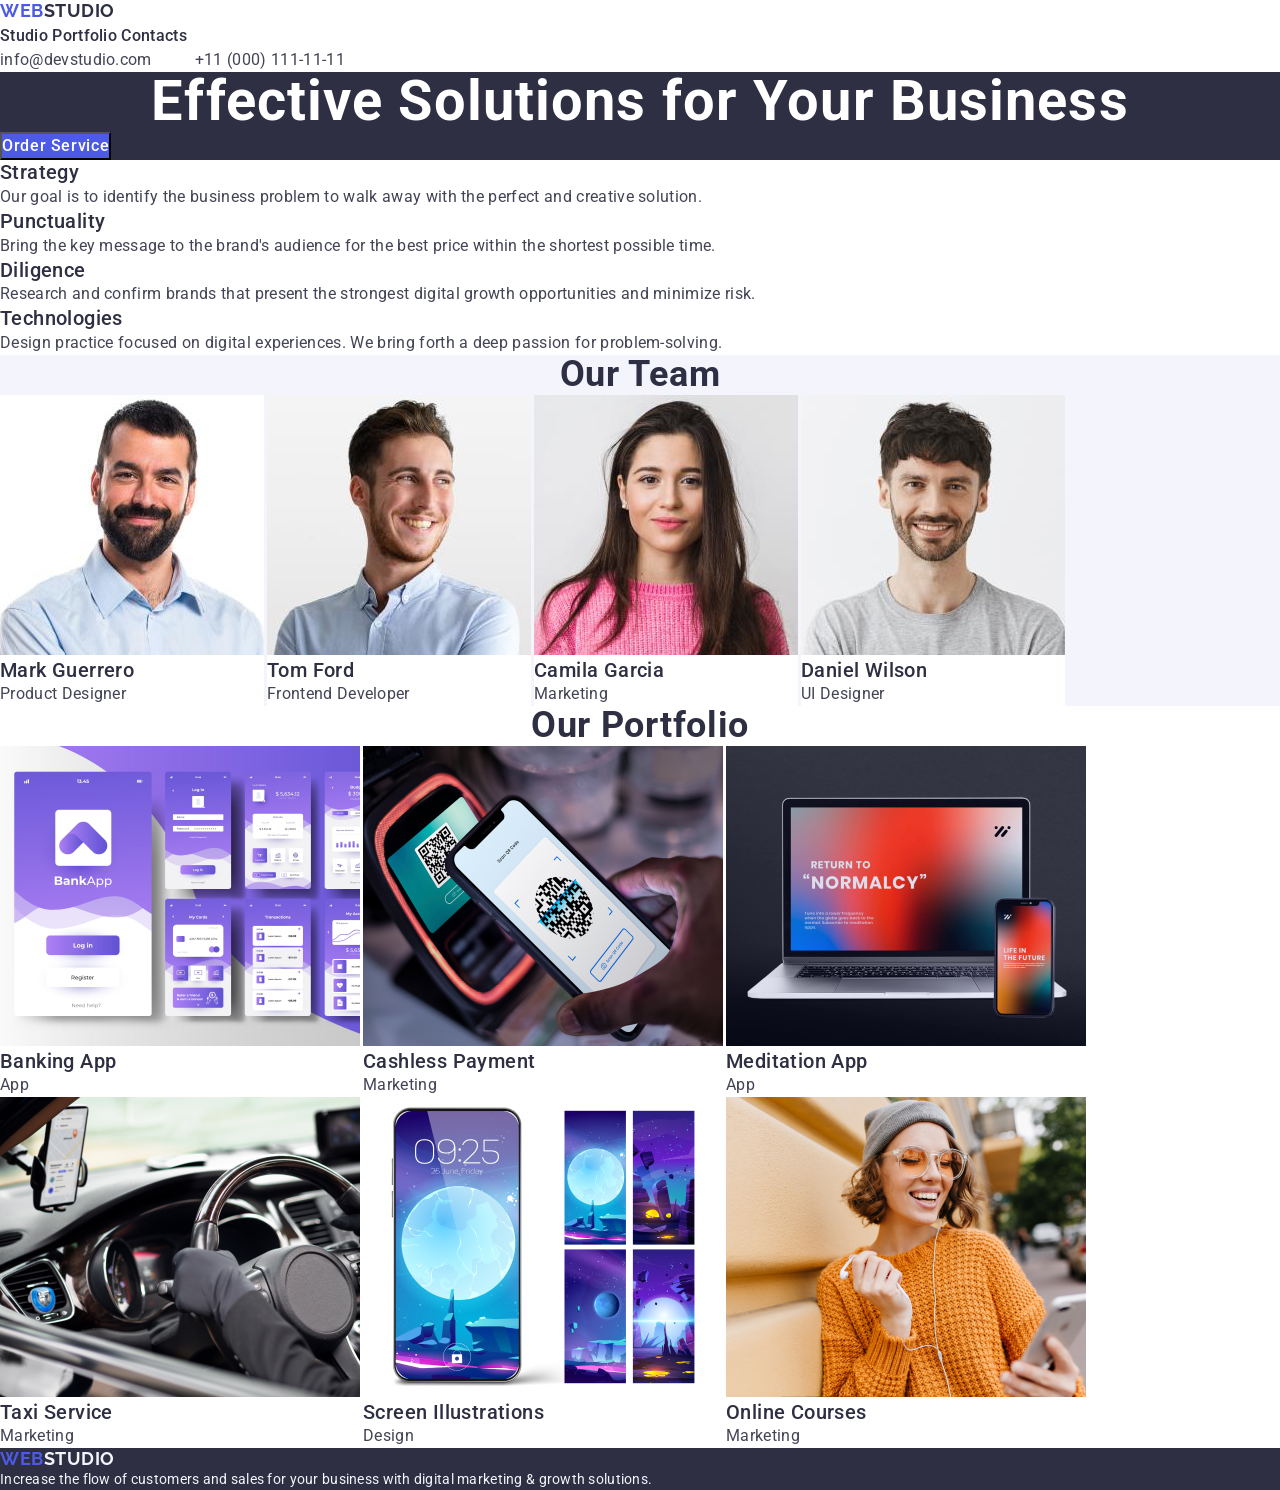
==== index.html @ ec9710a0 "1011 1227" ====
<!DOCTYPE html>
<html lang="en">
  <head>
    <meta charset="UTF-8" />
    <meta name="viewport" content="width=device-width, initial-scale=1.0" />
    <title>Webstudio</title>
    <link
      rel="stylesheet"
      href="https://cdnjs.cloudflare.com/ajax/libs/modern-normalize/3.0.1/modern-normalize.min.css"
      integrity="sha512-q6WgHqiHlKyOqslT/lgBgodhd03Wp4BEqKeW6nNtlOY4quzyG3VoQKFrieaCeSnuVseNKRGpGeDU3qPmabCANg=="
      crossorigin="anonymous"
      referrerpolicy="no-referrer"
    />
    <link rel="preconnect" href="https://fonts.googleapis.com" />
    <link rel="preconnect" href="https://fonts.gstatic.com" crossorigin />
    <link
      href="https://fonts.googleapis.com/css2?family=Raleway:wght@700&family=Roboto:wght@400;500;700&display=swap"
      rel="stylesheet"
    />
    <link rel="stylesheet" href="./css/styles.css" />
  </head>
  <body>
    <!------------------------------------------Logo + menu------------->
    <header class="container header-page">
      <nav class="nav">
        <a class="logo logo-header" href="./index.html"
          >Web<span class="logo-text">Studio</span></a
        >
        <ul class="nav-menu">
          <li class="menu-link">
            <a class="nav-link nav-item" href="./index.html">Studio</a>
          </li>
          <li class="menu-item">
            <a class="nav-item" href="">Portfolio</a>
          </li>
          <li class="menu-item">
            <a class="nav-item" href="">Contacts</a>
          </li>
        </ul>
      </nav>
      <address class="contacts">
        <ul class="contacts-list">
          <li class="e-mail">
            <a class="contacts-link" href="mailto:info@devstudio.com"
              >info@devstudio.com</a
            >
          </li>
          <li class="tel">
            <a class="contacts-link" href="tel:+11(000)111-11-11"
              >+11 (000) 111-11-11</a
            >
          </li>
        </ul>
      </address>
    </header>
    <main>
      <h1 hidden>Peculiarities</h1>

<!-- hero section -->
 
      <section class="hero">
        <h1 class="hero-title">Effective Solutions for Your Business</h1>
        <button class="btn-business" type="button">Order Service</button>
      </section>
  
      <section class="company">
        <ul class="about-company">
          <li class="about-block">
            <h3 class="target-company">Strategy</h3>
            <p class="text">
              Our goal is to identify the business problem to walk away with the
              perfect and creative solution.
            </p>
          </li>
          <li class="about-block">
            <h3 class="target-company">Punctuality</h3>
            <p class="text">
              Bring the key message to the brand's audience for the best price
              within the shortest possible time.
            </p>
          </li>
          <li class="about-block">
            <h3 class="target-company">Diligence</h3>
            <p class="text">
              Research and confirm brands that present the strongest digital
              growth opportunities and minimize risk.
            </p>
          </li>
          <li class="about-block">
            <h3 class="target-company">Technologies</h3>
            <p class="text">
              Design practice focused on digital experiences. We bring forth a
              deep passion for problem-solving.
            </p>
          </li>
        </ul>
      </section>

      <section class="block-team">
        <h2 class="title-team">Our Team</h2>
          <ul> 
            <li class="our-team">
              <img
                class="img-team"
                src="./images/MarkGuerrero.jpg"
                height="260"
                width="264"
                alt="Mark Guerrero"
              />
                <h3 class="representative">Mark Guerrero</h3>
                <p class="text">Product Designer</p>
            </li>
            <li class="our-team">
              <img
                class="img-team"
                src="./images/TomFord.jpg"
                height="260"
                width="264"
                alt="Tom Ford"
              />
                <h3 class="representative">Tom Ford</h3>
                <p class="text">Frontend Developer</p>
            </li>
            <li class="our-team">
              <img
                class="img-team"
                src="./images/CamilaGarcia.jpg"
                height="260"
                width="264"
                alt="Camila Garcia"
              />
                <h3 class="representative">Camila Garcia</h3>
                <p class="text">Marketing</p>
            </li>
            <li class="our-team">
              <img
                class="img-team"
                src="./images/DanielWilson.jpg"
                height="260"
                width="264"
                alt="Daniel Wilson"
              />
                <h3 class="representative">Daniel Wilson</h3>
                <p class="text">UI Designer</p>
            </li>
        </ul>
      </section>

      <!------------our portfolio----------------------->

      <section class="portfolio-team">
        <h2 class="portfolio">Our Portfolio</h2>
          <ul class="card-portfolio">
            <li class="our-portfolio">
              <img
                class="img-portfolio"
                src="./images/BankingApp.jpg"
                width="360"
                alt="BankingApp"
              />
                <h3 class="portfolio-name">Banking App</h3>
                <p class="text-portfolio">App</p>
            </li>
            <li class="our-portfolio">
              <img
                class="img-portfolio"
                src="./images/CashlessPayment.jpg"
                width="360"
                alt="Cashless Payment"
              />
              <h3 class="portfolio-name">Cashless Payment</h3>
              <p class="text-portfolio">Marketing</p>
            </li>
            <li class="our-portfolio">
              <img
                class="img-portfolio"
                src="./images/MeditationApp.jpg"
                width="360"
                alt="Meditation App"
              />
              <h3 class="portfolio-name">Meditation App</h3>
              <p class="text-portfolio">App</p>
            </li>
            <li class="our-portfolio">
              <img
                class="img-portfolio"
                src="./images/TaxiService.jpg"
                width="360"
                alt="Taxi Service"
              />
              <h3 class="portfolio-name">Taxi Service</h3>
              <p class="text-portfolio">Marketing</p>
            </li>
            <li class="our-portfolio">
              <img
                class="img-portfolio"
                src="./images/ScreenIllustrations.jpg"
                width="360"
                alt="Screen Illustrations"
              />
              <h3 class="portfolio-name">Screen Illustrations</h3>
              <p class="text-portfolio">Design</p>
            </li>
            <li class="our-portfolio">
              <img
                class="img-portfolio"
                src="./images/OnlineCourses.jpg"
                width="360"
                alt="Online Courses"
              />
              <h3 class="portfolio-name">Online Courses</h3>
              <p class="text-portfolio">Marketing</p>
            </li>
          </ul>
      </section>
    </main>
    <footer class="footer">
      <!----------------footer menu---------------------------->

      <a class="logo footer-logo" href="#"
          >Web<span class="logo-text">Studio</span></a
        >
      <p class="text-footer">
          Increase the flow of customers and sales for your business with
          digital marketing & growth solutions.
      </p>
    </footer>
  </body>
</html>
---- css/styles.css ----
body {
    font-family: "Raleway", sans-serif;
    font-family: "Roboto", sans-serif;
    color: #434455;
    background-color: #ffffff;
    font-size: 14px;
}

* {
    margin: 0;
    padding: 0;
}

ul,
li ol {
    list-style-type: none;
    cursor: pointer;
}

a {
    text-decoration: none;
    cursor: pointer;
}

/* .visually-hidden {
    position: absolute;
    width: 1px;
    height: 1px;
    margin: -1px;
    border: 0;
    padding: 0;

    white-space: nowrap;
    clip-path: inset(100%);
    clip: rect(0 0 0 0);
    overflow: hidden;
} */

nav,
li,
ol a,
button {
    cursor: pointer;
    display: inline-block;
}

.logo {
    font-family: "Raleway", sans-serif;
    font-weight: 700;
    font-size: 18px;
    line-height: 1.17;
    letter-spacing: 0.03em;
    text-transform: uppercase;
    color: #4d5ae5;
}

.logo-header .logo-text {
    color: #2e2f42;
}

.footer-logo .logo-text {
    color: #f4f4fd;
}


.nav {
    cursor: pointer;
    font-size: 16px;
    line-height: 1.5;
    letter-spacing: 0.02em;
    font-weight: 500;
}

.nav-menu {
    color: #2e2f42;
}

.nav-link:hover,
.nav-link:focus {
    color: #404bbf;
}


.contacts-list {
    font-style: normal;
}

.contacts-link {
    font-size: 16px;
    line-height: 1.5;
    letter-spacing: 0.02em;
    color: #434455;
}

.contacts-item {
    font-weight: 400;
    letter-spacing: 0.02em;
    margin-right: 40px;
}

.nav-item {
    font-weight: 500;
    font-size: 16px;
    line-height: 1.5;
    letter-spacing: 0.02em;
    color: #2e2f42;
}

.contacts-link {
    font-size: 16px;
    line-height: 1.5;
    letter-spacing: 0.02em;
    color: #434455;
}

.contacts {
    font-style: normal;
}

.e-mail {
    margin-right: 40px;
}


.contacts-link:hover,
.contacts-link:focus {
    color: #404bbf;
}


.hero {
    background-color: #2e2f42;
}

.hero-title {
    font-size: 56px;
    line-height: 1.07;
    text-align: center;
    letter-spacing: 0.02em;
    color: #ffffff;
    cursor: pointer;
}

.btn-business {
    background-color: #4d5ae5;
    font-family: "Roboto", sans-serif;
    font-weight: 500;
    font-size: 16px;
    line-height: 1.5;
    letter-spacing: 0.04em;
    color: #ffffff;
}

/* .btn-business:active, */
.btn-business:hover,
.btn-business:focus {
    color: #ffffff;
    background: #9747ff;
}

.about-block {
    letter-spacing: 0.02em;
    line-height: 1.24;
}

.target-company {
    font-weight: 500;
    font-size: 20px;
    letter-spacing: 0.02em;
    color: #2e2f42;
}

.text {
    font-size: 16px;
    line-height: 1.5;
    letter-spacing: 0.02em;
    color: #434455;
}


.block-team {
    background-color: #f4f4fd;
}

.title-team {
    font-size: 36px;
    line-height: 1.11;
    text-align: center;
    letter-spacing: 0.02em;
    text-transform: capitalize;
    color: #2e2f42;
}

.our-team {
    border-left-color: #ffffff;
}

.representative {
    font-weight: 500;
    font-size: 20px;
    line-height: 1.2;
    letter-spacing: 0.02em;
    color: #2e2f42;
}

.text {
    font-size: 16px;
    line-height: 1.5;
    letter-spacing: 0.02em;
    color: #434455;
}




.our-team {
    background-color: #ffffff;
}


/* ------------our portfolio----------------------- */

.portfolio {
    font-size: 36px;
    line-height: 1.11;
    text-align: center;
    letter-spacing: 0.02em;
    text-transform: capitalize;
    color:#2e2f42;
}

.portfolio-name {
    font-weight: 500;
    font-size: 20px;
    line-height: 1.2;
    letter-spacing: 0.02em;
    color: #2e2f42;
}

.text-portfolio {
    font-size: 16px;
    line-height: 1.5;
    letter-spacing: 0.02em;
    color: #434455;

}

/* ----------------footer menu---------------------------- */

.footer {
    background-color: #2e2f42;
    /* justify-content: center;
    display: flex;
} */

    /* .block-footer {
    height: 312px;
    padding-top: 100px;
    padding-left: 156px;
    text-align: left;
    /* width: 1440px; */
}

.footer-logo {
    font-family: "Raleway", sans-serif;
    font-weight: 700;
    font-size: 18px;
    letter-spacing: 0.03em;
    text-transform: uppercase;
    line-height: 1.17;
    color: #4d5ae5;
}

.text-footer {
    line-height: 1.5;
    color: #f4f4fd;
    letter-spacing: 0.02em;
    /* padding-top: 16px; */
    /* width: 264px; */
}
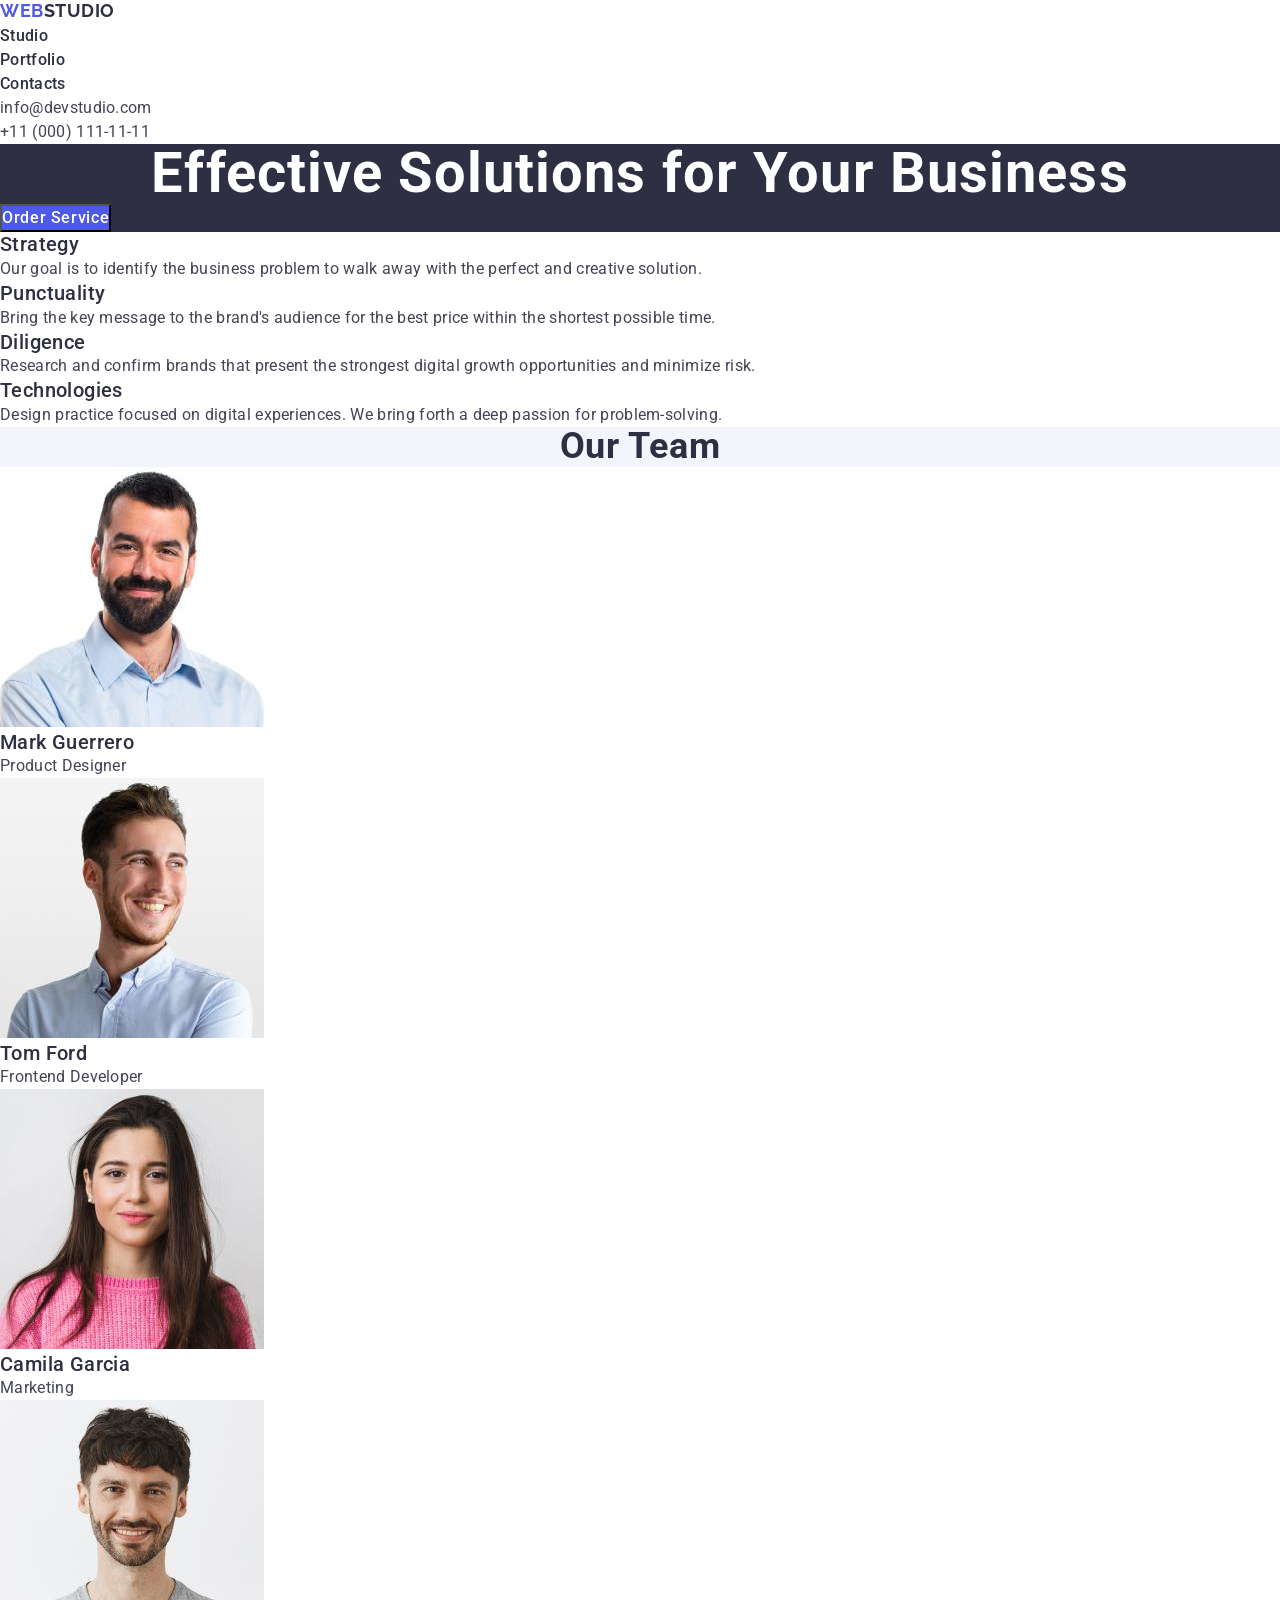
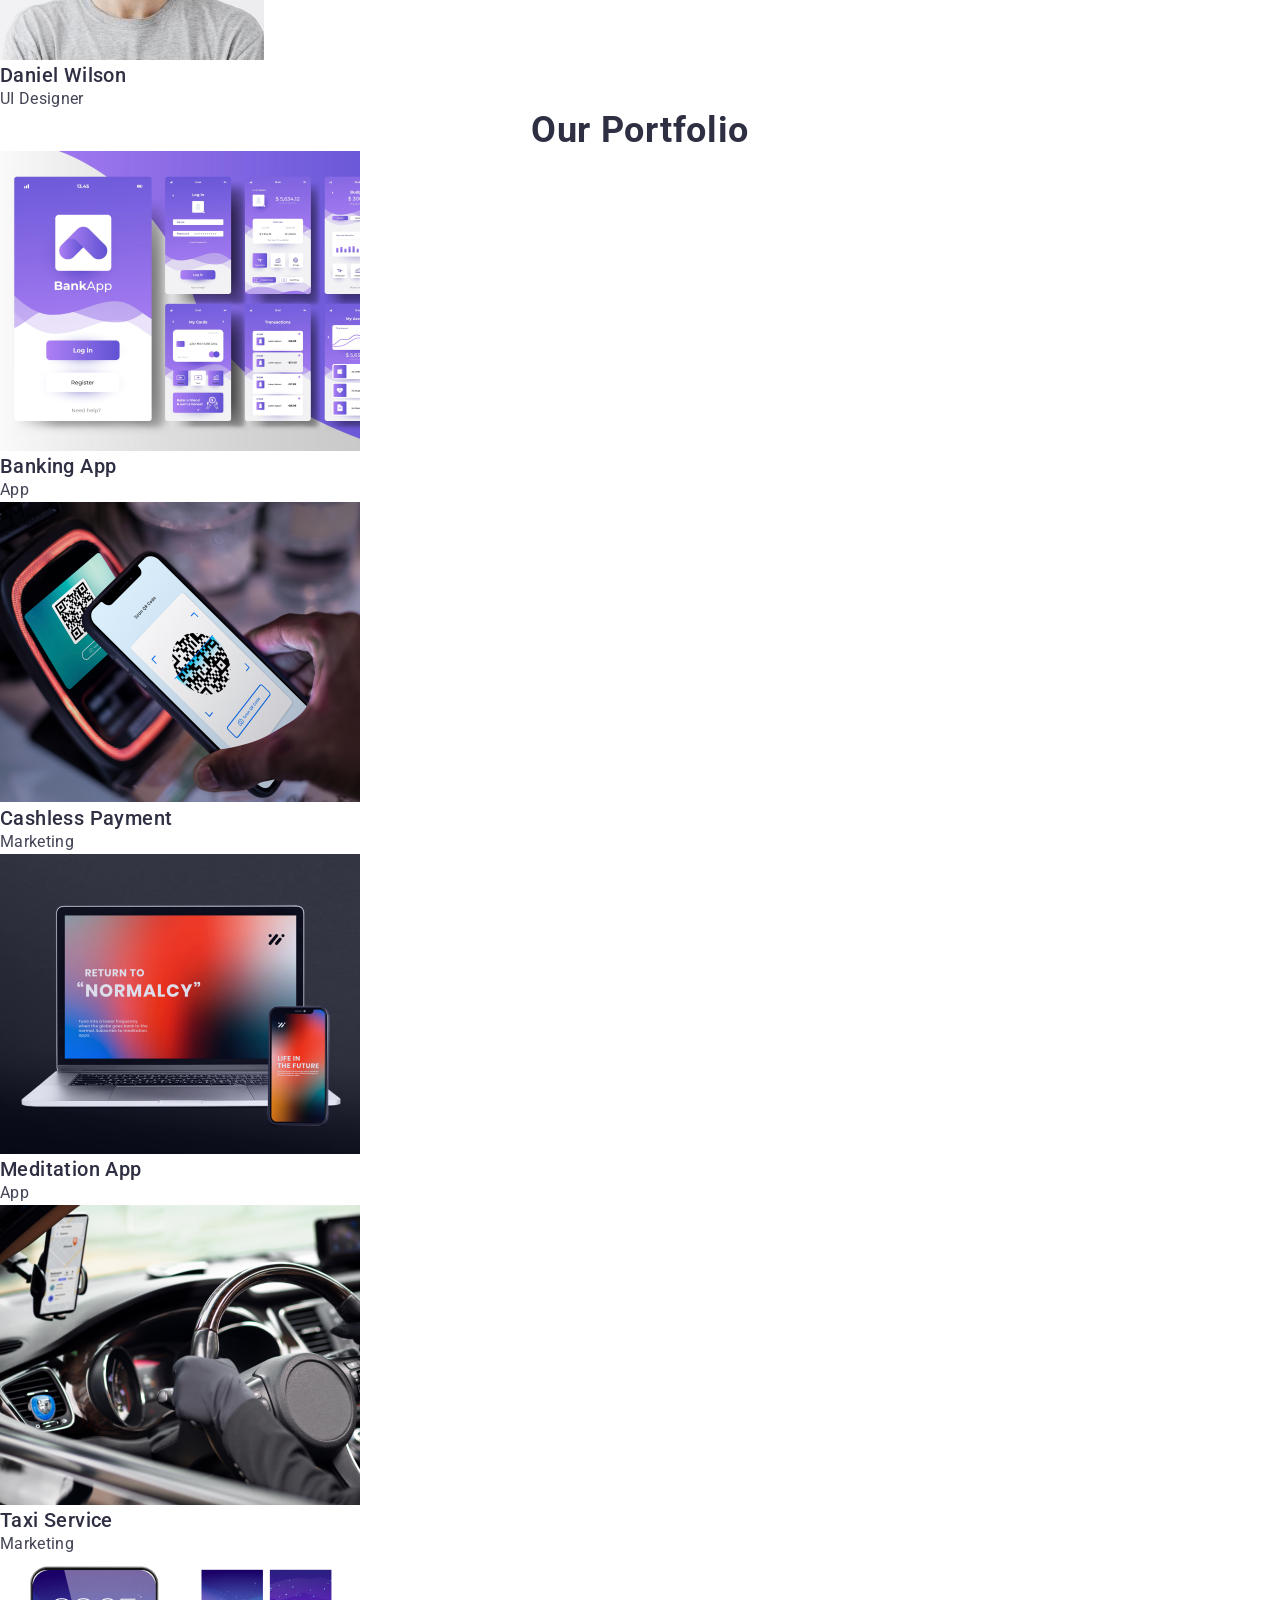
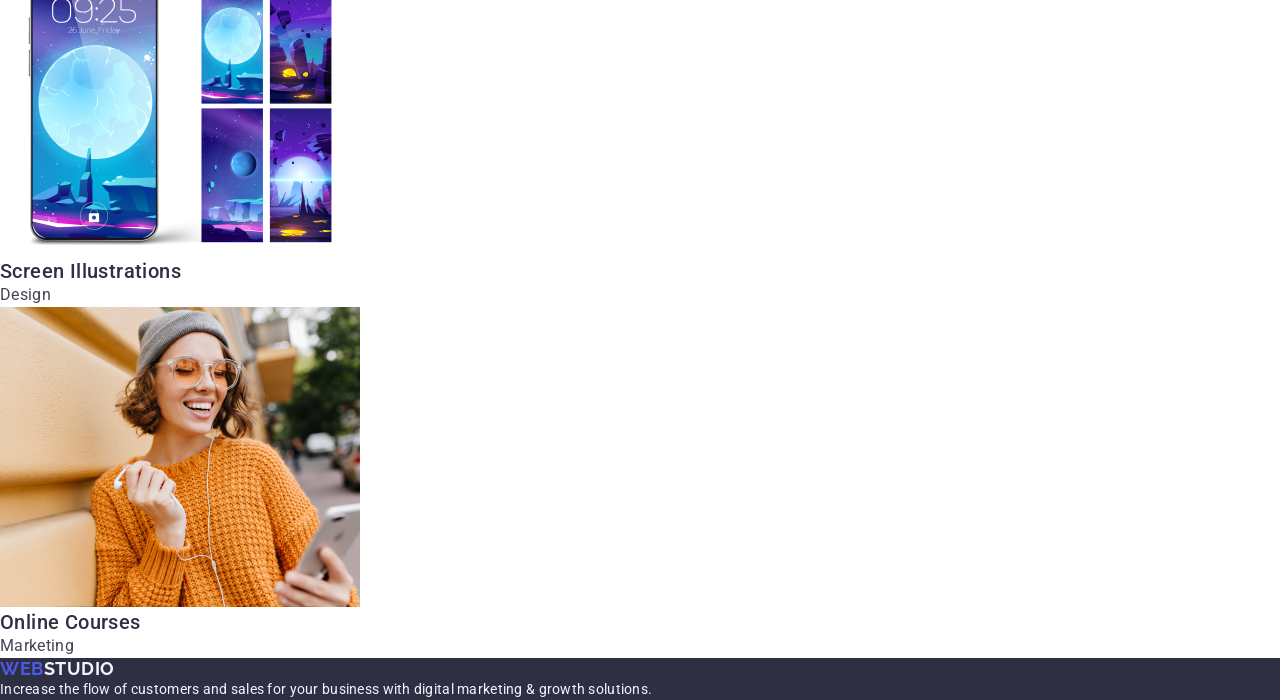
==== commit 66596f78: "1011 1335" ====
--- a/index.html
+++ b/index.html
@@ -54,16 +54,16 @@
       </address>
     </header>
     <main>
-      <h1 hidden>Peculiarities</h1>
-
-<!-- hero section -->
- 
-      <section class="hero">
-        <h1 class="hero-title">Effective Solutions for Your Business</h1>
-        <button class="btn-business" type="button">Order Service</button>
-      </section>
+
+      <!-- hero section -->
+
+    <section class="hero">
+      <h1 class="hero-title">Effective Solutions for Your Business</h1>
+      <button class="btn-business" type="button">Order Service</button>
+    </section>
   
       <section class="company">
+        <h2 hidden>Benefits</h2>
         <ul class="about-company">
           <li class="about-block">
             <h3 class="target-company">Strategy</h3>
--- a/css/styles.css
+++ b/css/styles.css
@@ -12,7 +12,8 @@
 }
 
 ul,
-li ol {
+li,
+ol {
     list-style-type: none;
     cursor: pointer;
 }
@@ -41,7 +42,7 @@
 ol a,
 button {
     cursor: pointer;
-    display: inline-block;
+    /* display: inline-block; */
 }
 
 .logo {
@@ -127,6 +128,7 @@
     color: #404bbf;
 }
 
+/* hero section */
 
 .hero {
     background-color: #2e2f42;
@@ -154,8 +156,9 @@
 /* .btn-business:active, */
 .btn-business:hover,
 .btn-business:focus {
-    color: #ffffff;
-    background: #9747ff;
+    background-color: #404BBF;
+    /* color: #ffffff;
+    background: #9747ff; */
 }
 
 .about-block {
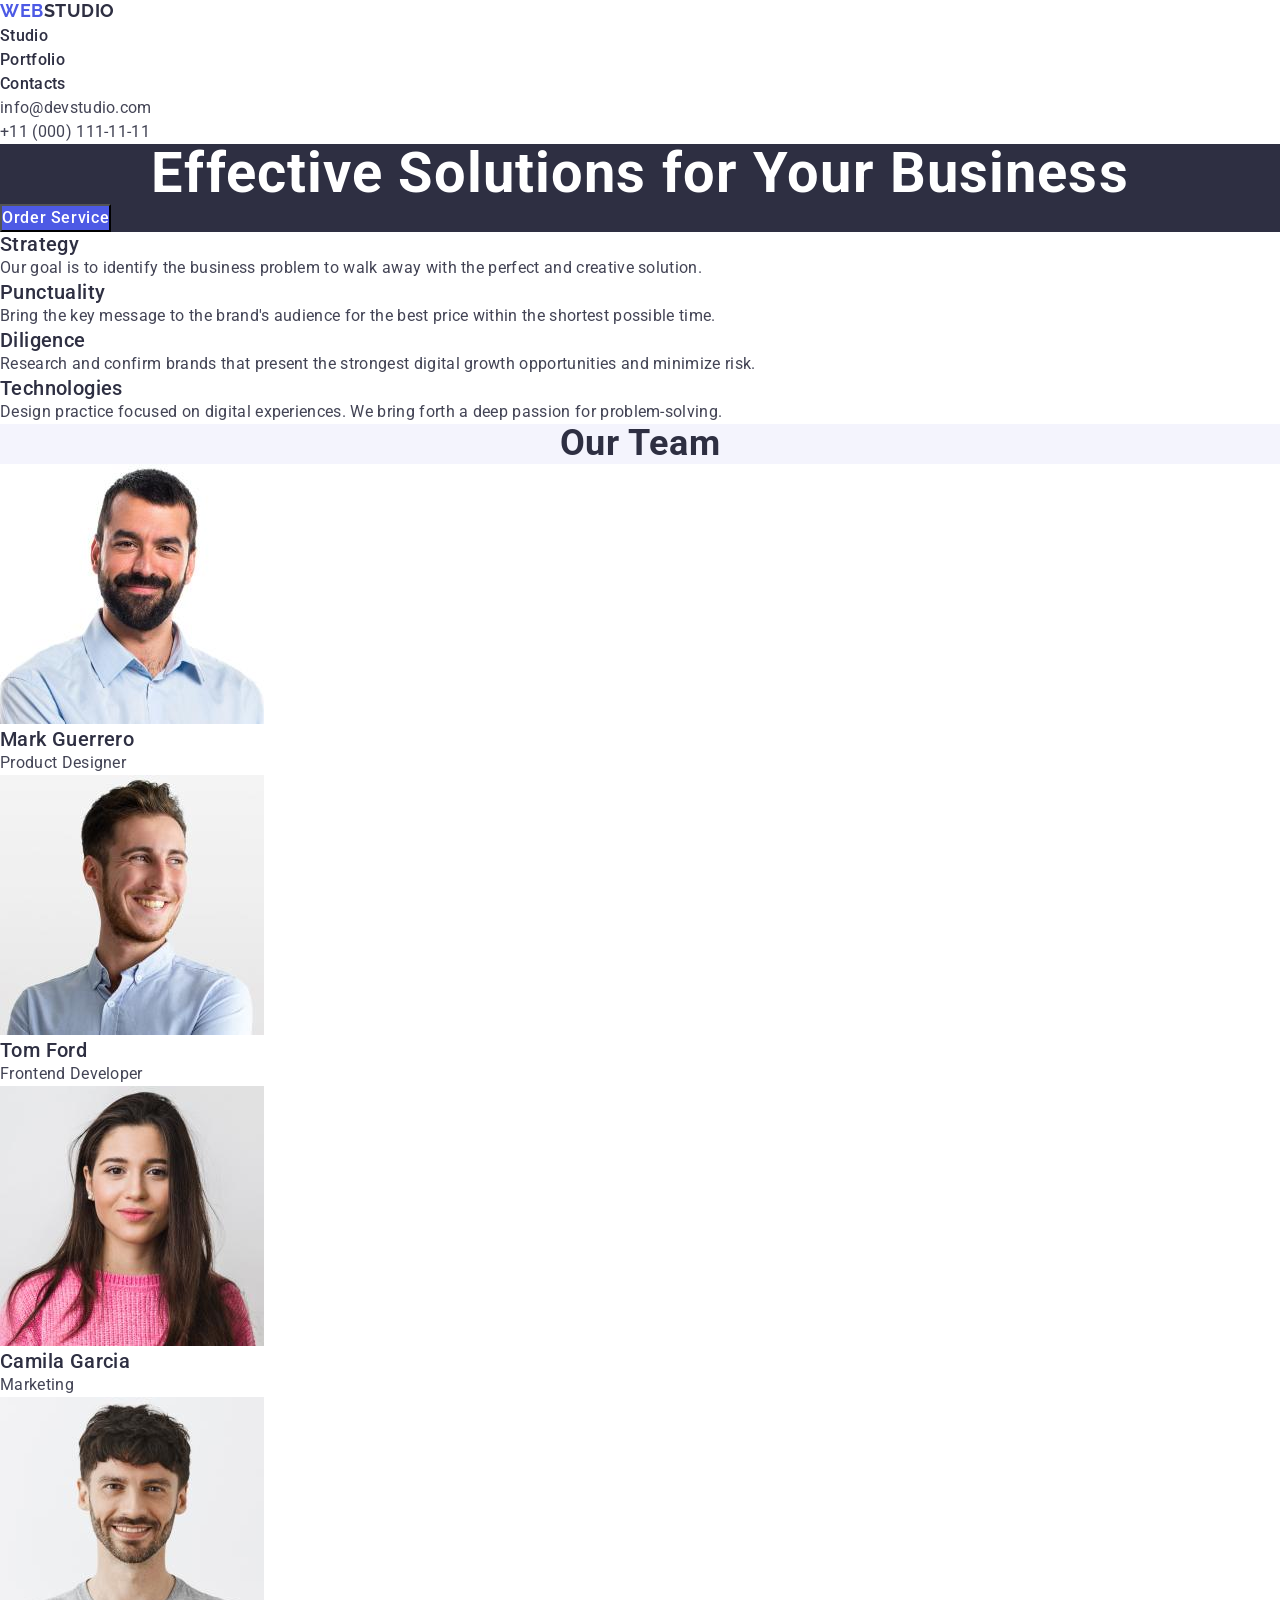
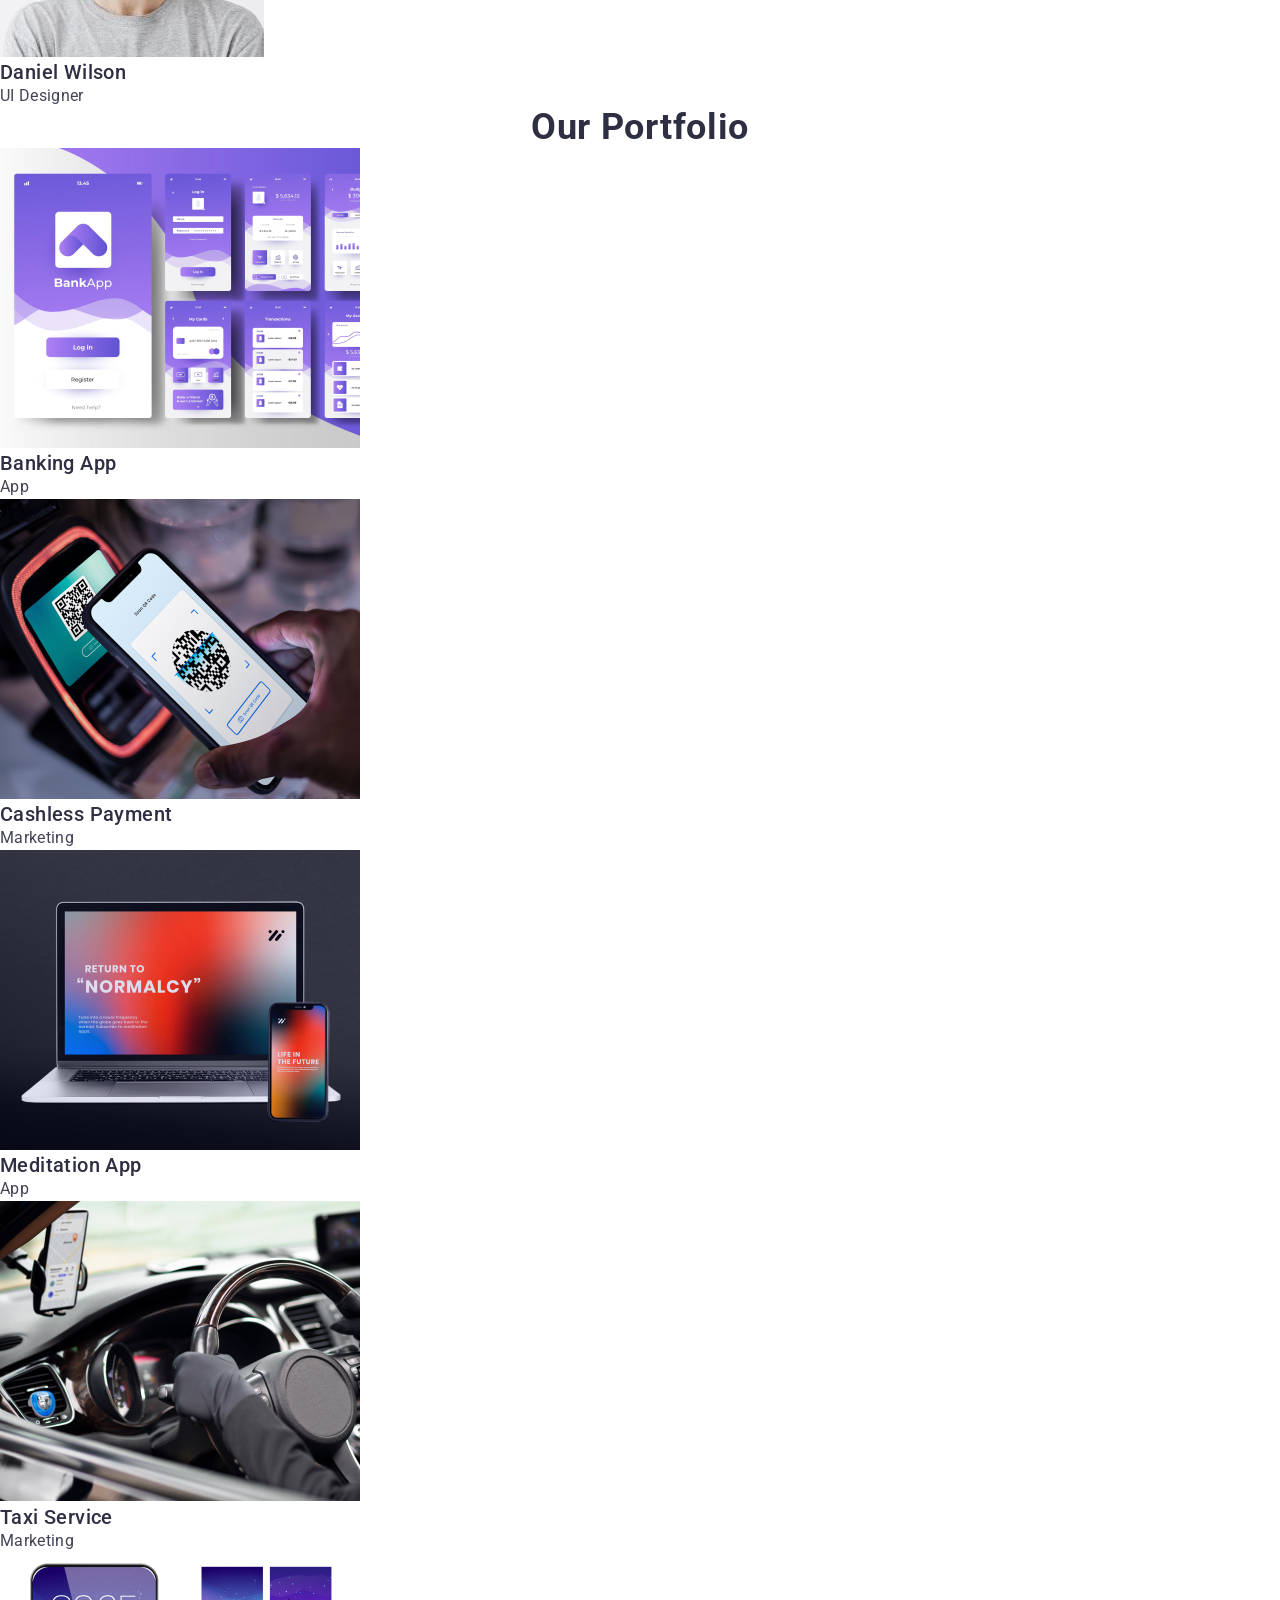
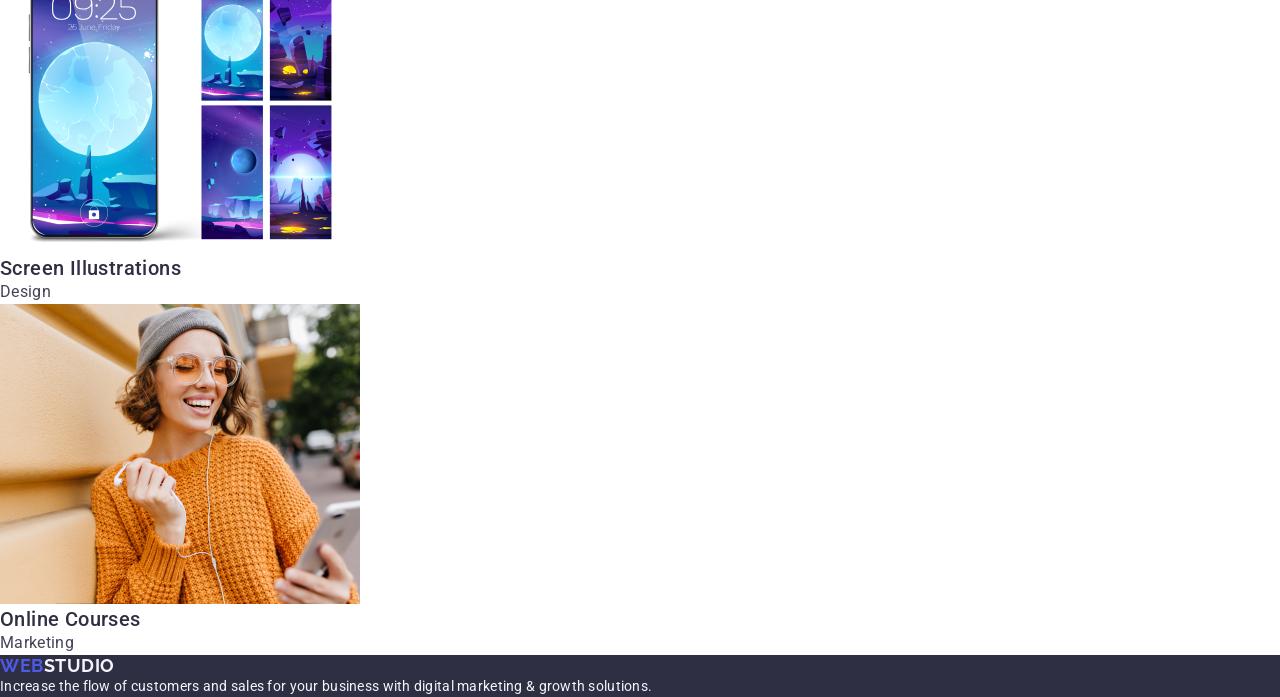
==== commit 7b906cd6: "1011 1342" ====
--- a/index.html
+++ b/index.html
@@ -31,10 +31,10 @@
             <a class="nav-link nav-item" href="./index.html">Studio</a>
           </li>
           <li class="menu-item">
-            <a class="nav-item" href="">Portfolio</a>
+            <a class="nav-link nav-item" href="">Portfolio</a>
           </li>
           <li class="menu-item">
-            <a class="nav-item" href="">Contacts</a>
+            <a class="nav-link nav-item" href="">Contacts</a>
           </li>
         </ul>
       </nav>
@@ -63,7 +63,7 @@
     </section>
   
       <section class="company">
-        <h2 hidden>Benefits</h2>
+        <h2 class="visually-hidden">Benefits</h2>
         <ul class="about-company">
           <li class="about-block">
             <h3 class="target-company">Strategy</h3>
--- a/css/styles.css
+++ b/css/styles.css
@@ -23,7 +23,7 @@
     cursor: pointer;
 }
 
-/* .visually-hidden {
+.visually-hidden {
     position: absolute;
     width: 1px;
     height: 1px;
@@ -35,7 +35,7 @@
     clip-path: inset(100%);
     clip: rect(0 0 0 0);
     overflow: hidden;
-} */
+}
 
 nav,
 li,
@@ -171,6 +171,7 @@
     font-size: 20px;
     letter-spacing: 0.02em;
     color: #2e2f42;
+    line-height: 1.2;
 }
 
 .text {
